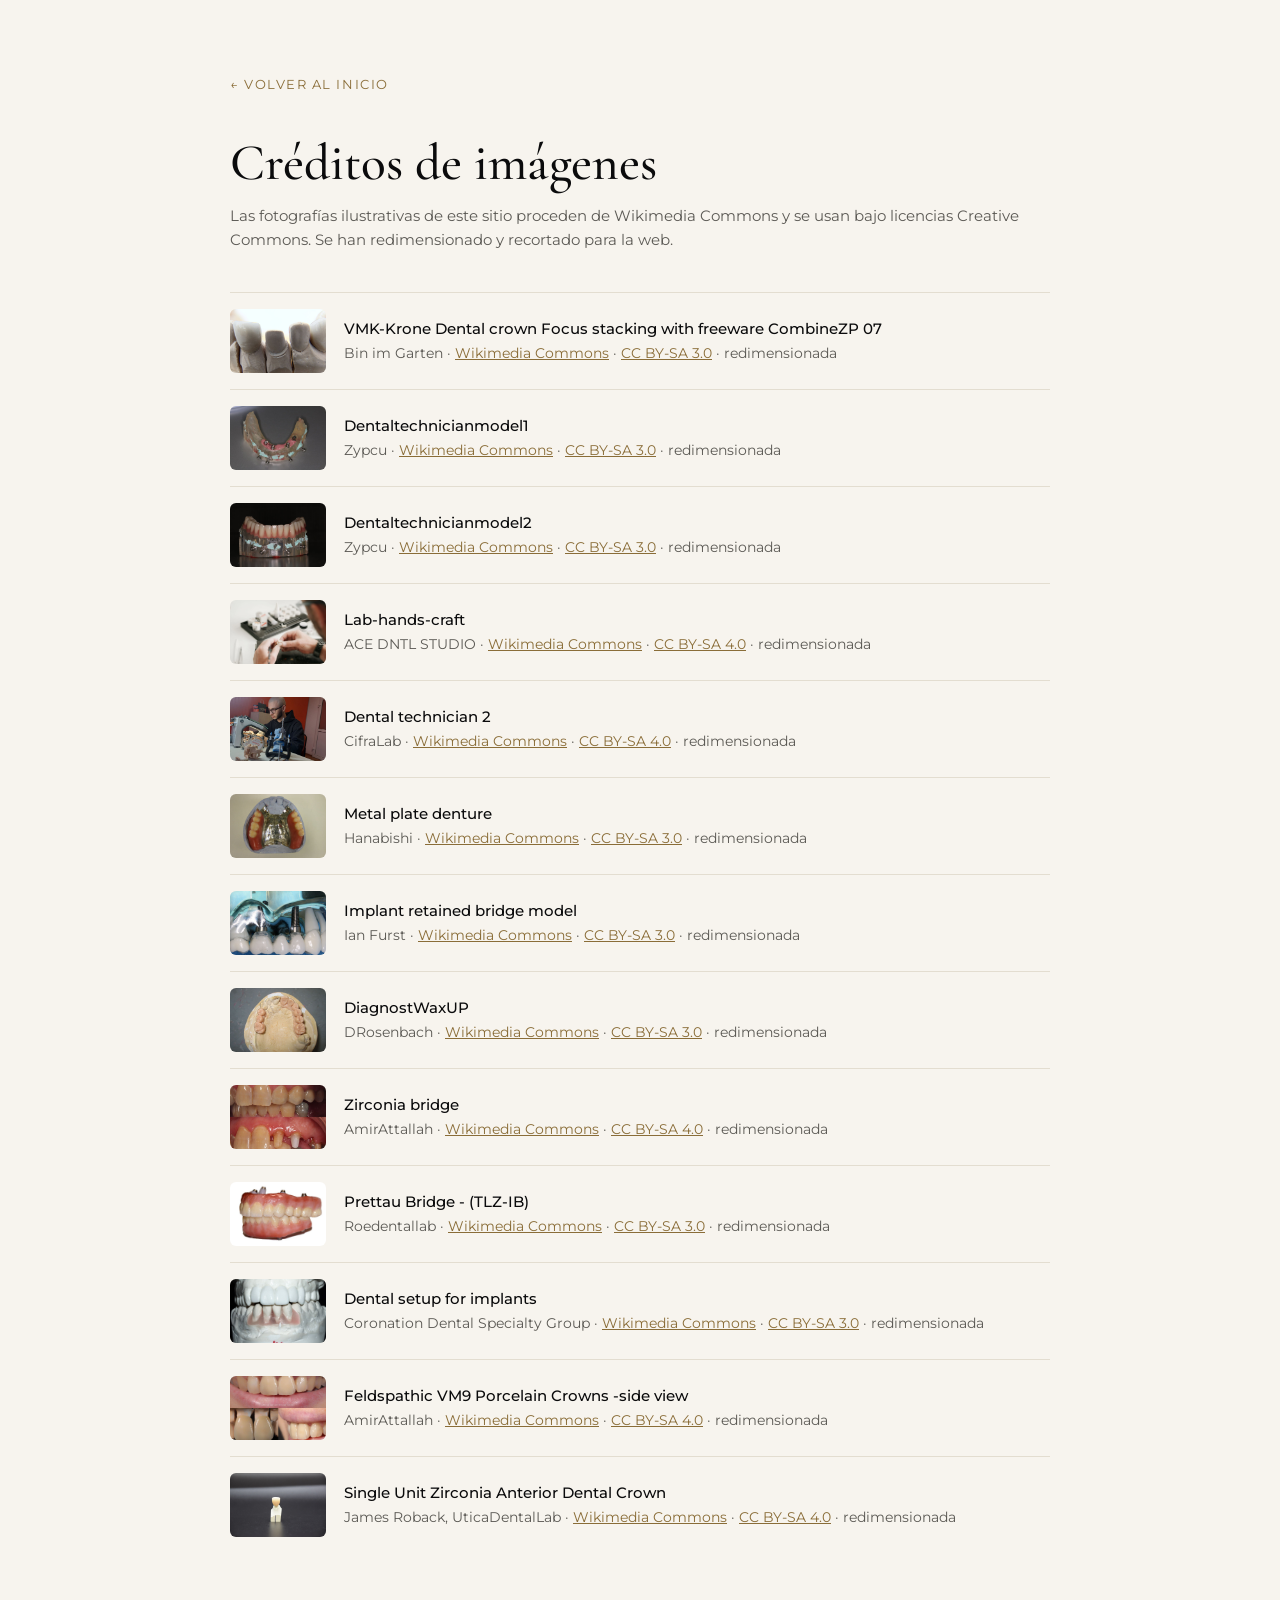
==== creditos.html @ f02f21ea "Fotos en galería, pilares y sección Nosotros; página de créditos Co-Authored-By: Claude Opus 5 <nore" ====
<!DOCTYPE html>
<html lang="es">
<head>
  <meta charset="UTF-8">
  <meta name="viewport" content="width=device-width, initial-scale=1.0">
  <title>Créditos de imágenes | Cóndor Dental Lab</title>
  <meta name="robots" content="noindex, follow">
  <link rel="icon" href="assets/logo.svg" type="image/svg+xml">
  <link rel="preconnect" href="https://fonts.googleapis.com">
  <link rel="preconnect" href="https://fonts.gstatic.com" crossorigin>
  <link href="https://fonts.googleapis.com/css2?family=Cormorant+Garamond:ital,wght@0,500;1,500&family=Montserrat:wght@400;500&display=swap" rel="stylesheet">
  <style>
    body { margin: 0; background: #F7F4EE; color: #0B0B0C; font: 400 15px/1.6 Montserrat, system-ui, sans-serif; }
    main { max-width: 820px; margin: 0 auto; padding: 72px 16px; }
    h1 { font: 500 clamp(2.2rem, 6vw, 3.2rem)/1.1 "Cormorant Garamond", serif; margin: 0 0 12px; }
    p { color: #5c5a55; margin: 0 0 40px; }
    a { color: #8A6D38; }
    ul { list-style: none; margin: 0; padding: 0; }
    li { display: flex; gap: 18px; align-items: center; padding: 16px 0; border-top: 1px solid #e3ddd0; }
    li img { width: 96px; height: 64px; object-fit: cover; border-radius: 6px; flex: none; }
    li strong { display: block; font-weight: 500; }
    li span { font-size: .85rem; color: #5c5a55; }
    .back { display: inline-block; margin-bottom: 40px; font-size: .8rem; letter-spacing: .12em; text-transform: uppercase; text-decoration: none; }
  </style>
</head>
<body>
  <main>
    <a class="back" href="/">← Volver al inicio</a>
    <h1>Créditos de imágenes</h1>
    <p>Las fotografías ilustrativas de este sitio proceden de Wikimedia Commons y se usan bajo licencias Creative Commons. Se han redimensionado y recortado para la web.</p>
    <ul>
      <li><img src="assets/img/diseno-cad.jpg" alt="" width="120" height="80" loading="lazy"><div><strong>VMK-Krone Dental crown Focus stacking with freeware CombineZP 07</strong><span>Bin im Garten · <a href="https://commons.wikimedia.org/wiki/File:VMK-Krone_Dental_crown_Focus_stacking_with_freeware_CombineZP_07.jpg" rel="noopener" target="_blank">Wikimedia Commons</a> · <a href="https://creativecommons.org/licenses/by-sa/3.0/deed.es" rel="noopener license" target="_blank">CC BY-SA 3.0</a> · redimensionada</span></div></li>
      <li><img src="assets/img/impresion-3d.jpg" alt="" width="120" height="80" loading="lazy"><div><strong>Dentaltechnicianmodel1</strong><span>Zypcu · <a href="https://commons.wikimedia.org/wiki/File:Dentaltechnicianmodel1.JPG" rel="noopener" target="_blank">Wikimedia Commons</a> · <a href="https://creativecommons.org/licenses/by-sa/3.0/deed.es" rel="noopener license" target="_blank">CC BY-SA 3.0</a> · redimensionada</span></div></li>
      <li><img src="assets/img/protesis-acrilica.jpg" alt="" width="120" height="80" loading="lazy"><div><strong>Dentaltechnicianmodel2</strong><span>Zypcu · <a href="https://commons.wikimedia.org/wiki/File:Dentaltechnicianmodel2.JPG" rel="noopener" target="_blank">Wikimedia Commons</a> · <a href="https://creativecommons.org/licenses/by-sa/3.0/deed.es" rel="noopener license" target="_blank">CC BY-SA 3.0</a> · redimensionada</span></div></li>
      <li><img src="assets/img/ceramica.jpg" alt="" width="120" height="80" loading="lazy"><div><strong>Lab-hands-craft</strong><span>ACE DNTL STUDIO · <a href="https://commons.wikimedia.org/wiki/File:Lab-hands-craft.webp" rel="noopener" target="_blank">Wikimedia Commons</a> · <a href="https://creativecommons.org/licenses/by-sa/4.0/deed.es" rel="noopener license" target="_blank">CC BY-SA 4.0</a> · redimensionada</span></div></li>
      <li><img src="assets/img/articulador.jpg" alt="" width="120" height="80" loading="lazy"><div><strong>Dental technician 2</strong><span>CifraLab · <a href="https://commons.wikimedia.org/wiki/File:Dental_technician_2.jpg" rel="noopener" target="_blank">Wikimedia Commons</a> · <a href="https://creativecommons.org/licenses/by-sa/4.0/deed.es" rel="noopener license" target="_blank">CC BY-SA 4.0</a> · redimensionada</span></div></li>
      <li><img src="assets/img/colado.jpg" alt="" width="120" height="80" loading="lazy"><div><strong>Metal plate denture</strong><span>Hanabishi · <a href="https://commons.wikimedia.org/wiki/File:Metal_plate_denture.JPG" rel="noopener" target="_blank">Wikimedia Commons</a> · <a href="https://creativecommons.org/licenses/by-sa/3.0/deed.es" rel="noopener license" target="_blank">CC BY-SA 3.0</a> · redimensionada</span></div></li>
      <li><img src="assets/img/fresado.jpg" alt="" width="120" height="80" loading="lazy"><div><strong>Implant retained bridge model</strong><span>Ian Furst · <a href="https://commons.wikimedia.org/wiki/File:Implant_retained_bridge_model.jpg" rel="noopener" target="_blank">Wikimedia Commons</a> · <a href="https://creativecommons.org/licenses/by-sa/3.0/deed.es" rel="noopener license" target="_blank">CC BY-SA 3.0</a> · redimensionada</span></div></li>
      <li><img src="assets/img/encerado.jpg" alt="" width="120" height="80" loading="lazy"><div><strong>DiagnostWaxUP</strong><span>DRosenbach · <a href="https://commons.wikimedia.org/wiki/File:DiagnostWaxUP.jpg" rel="noopener" target="_blank">Wikimedia Commons</a> · <a href="https://creativecommons.org/licenses/by-sa/3.0/deed.es" rel="noopener license" target="_blank">CC BY-SA 3.0</a> · redimensionada</span></div></li>
      <li><img src="assets/img/antes-despues.jpg" alt="" width="120" height="80" loading="lazy"><div><strong>Zirconia bridge</strong><span>AmirAttallah · <a href="https://commons.wikimedia.org/wiki/File:Zirconia_bridge.jpg" rel="noopener" target="_blank">Wikimedia Commons</a> · <a href="https://creativecommons.org/licenses/by-sa/4.0/deed.es" rel="noopener license" target="_blank">CC BY-SA 4.0</a> · redimensionada</span></div></li>
      <li><img src="assets/img/pilar-digital.jpg" alt="" width="120" height="80" loading="lazy"><div><strong>Prettau Bridge - (TLZ-IB)</strong><span>Roedentallab · <a href="https://commons.wikimedia.org/wiki/File:Prettau_Bridge_-_(TLZ-IB).jpg" rel="noopener" target="_blank">Wikimedia Commons</a> · <a href="https://creativecommons.org/licenses/by-sa/3.0/deed.es" rel="noopener license" target="_blank">CC BY-SA 3.0</a> · redimensionada</span></div></li>
      <li><img src="assets/img/pilar-analogico.jpg" alt="" width="120" height="80" loading="lazy"><div><strong>Dental setup for implants</strong><span>Coronation Dental Specialty Group · <a href="https://commons.wikimedia.org/wiki/File:Dental_setup_for_implants.jpg" rel="noopener" target="_blank">Wikimedia Commons</a> · <a href="https://creativecommons.org/licenses/by-sa/3.0/deed.es" rel="noopener license" target="_blank">CC BY-SA 3.0</a> · redimensionada</span></div></li>
      <li><img src="assets/img/pilar-artistico.jpg" alt="" width="120" height="80" loading="lazy"><div><strong>Feldspathic VM9 Porcelain Crowns -side view</strong><span>AmirAttallah · <a href="https://commons.wikimedia.org/wiki/File:Feldspathic_VM9_Porcelain_Crowns_-side_view.jpg" rel="noopener" target="_blank">Wikimedia Commons</a> · <a href="https://creativecommons.org/licenses/by-sa/4.0/deed.es" rel="noopener license" target="_blank">CC BY-SA 4.0</a> · redimensionada</span></div></li>
      <li><img src="assets/img/nosotros.jpg" alt="" width="120" height="80" loading="lazy"><div><strong>Single Unit Zirconia Anterior Dental Crown</strong><span>James Roback, UticaDentalLab · <a href="https://commons.wikimedia.org/wiki/File:Single_Unit_Zirconia_Anterior_Dental_Crown.jpg" rel="noopener" target="_blank">Wikimedia Commons</a> · <a href="https://creativecommons.org/licenses/by-sa/4.0/deed.es" rel="noopener license" target="_blank">CC BY-SA 4.0</a> · redimensionada</span></div></li>
    </ul>
  </main>
</body>
</html>
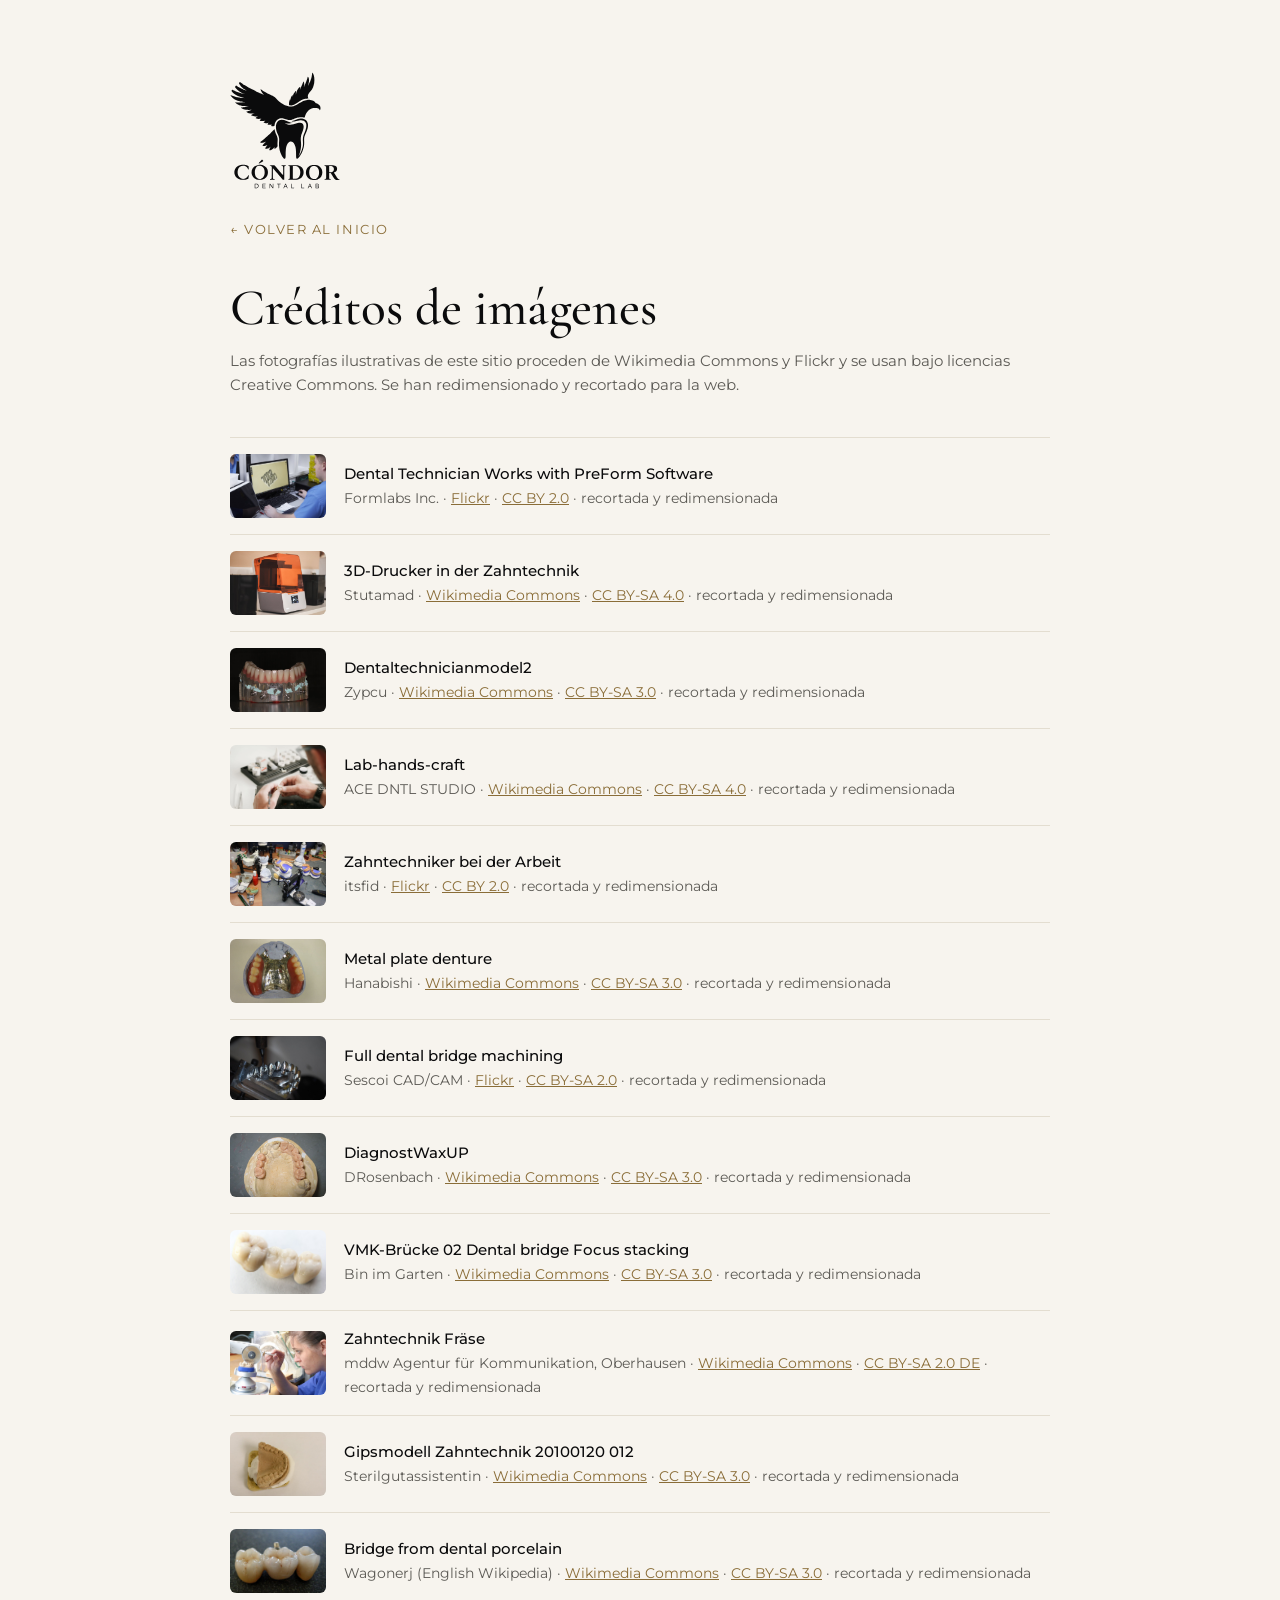
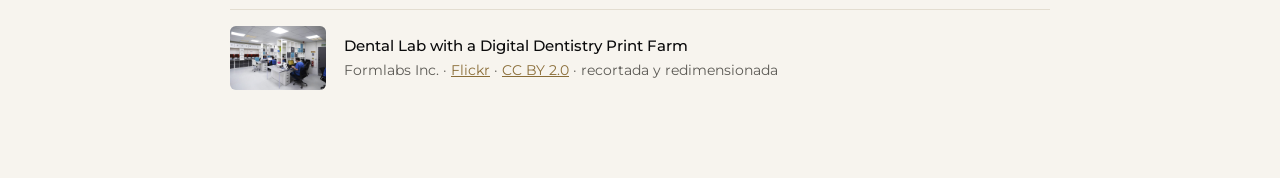
==== commit 3bbe14d2: "Logo oficial, galería con imágenes reales y fotos nuevas - Logo vectorizado (símbolo y completo) en " ====
--- a/creditos.html
+++ b/creditos.html
@@ -5,7 +5,7 @@
   <meta name="viewport" content="width=device-width, initial-scale=1.0">
   <title>Créditos de imágenes | Cóndor Dental Lab</title>
   <meta name="robots" content="noindex, follow">
-  <link rel="icon" href="assets/logo.svg" type="image/svg+xml">
+  <link rel="icon" href="assets/brand/condor-simbolo.svg" type="image/svg+xml">
   <link rel="preconnect" href="https://fonts.googleapis.com">
   <link rel="preconnect" href="https://fonts.gstatic.com" crossorigin>
   <link href="https://fonts.googleapis.com/css2?family=Cormorant+Garamond:ital,wght@0,500;1,500&family=Montserrat:wght@400;500&display=swap" rel="stylesheet">
@@ -25,23 +25,24 @@
 </head>
 <body>
   <main>
+    <a href="/" aria-label="Cóndor Dental Lab — inicio"><img src="assets/brand/condor-logo.svg" alt="Cóndor Dental Lab" width="110" height="117" style="display:block;margin-bottom:28px"></a>
     <a class="back" href="/">← Volver al inicio</a>
     <h1>Créditos de imágenes</h1>
-    <p>Las fotografías ilustrativas de este sitio proceden de Wikimedia Commons y se usan bajo licencias Creative Commons. Se han redimensionado y recortado para la web.</p>
+    <p>Las fotografías ilustrativas de este sitio proceden de Wikimedia Commons y Flickr y se usan bajo licencias Creative Commons. Se han redimensionado y recortado para la web.</p>
     <ul>
-      <li><img src="assets/img/diseno-cad.jpg" alt="" width="120" height="80" loading="lazy"><div><strong>VMK-Krone Dental crown Focus stacking with freeware CombineZP 07</strong><span>Bin im Garten · <a href="https://commons.wikimedia.org/wiki/File:VMK-Krone_Dental_crown_Focus_stacking_with_freeware_CombineZP_07.jpg" rel="noopener" target="_blank">Wikimedia Commons</a> · <a href="https://creativecommons.org/licenses/by-sa/3.0/deed.es" rel="noopener license" target="_blank">CC BY-SA 3.0</a> · redimensionada</span></div></li>
-      <li><img src="assets/img/impresion-3d.jpg" alt="" width="120" height="80" loading="lazy"><div><strong>Dentaltechnicianmodel1</strong><span>Zypcu · <a href="https://commons.wikimedia.org/wiki/File:Dentaltechnicianmodel1.JPG" rel="noopener" target="_blank">Wikimedia Commons</a> · <a href="https://creativecommons.org/licenses/by-sa/3.0/deed.es" rel="noopener license" target="_blank">CC BY-SA 3.0</a> · redimensionada</span></div></li>
-      <li><img src="assets/img/protesis-acrilica.jpg" alt="" width="120" height="80" loading="lazy"><div><strong>Dentaltechnicianmodel2</strong><span>Zypcu · <a href="https://commons.wikimedia.org/wiki/File:Dentaltechnicianmodel2.JPG" rel="noopener" target="_blank">Wikimedia Commons</a> · <a href="https://creativecommons.org/licenses/by-sa/3.0/deed.es" rel="noopener license" target="_blank">CC BY-SA 3.0</a> · redimensionada</span></div></li>
-      <li><img src="assets/img/ceramica.jpg" alt="" width="120" height="80" loading="lazy"><div><strong>Lab-hands-craft</strong><span>ACE DNTL STUDIO · <a href="https://commons.wikimedia.org/wiki/File:Lab-hands-craft.webp" rel="noopener" target="_blank">Wikimedia Commons</a> · <a href="https://creativecommons.org/licenses/by-sa/4.0/deed.es" rel="noopener license" target="_blank">CC BY-SA 4.0</a> · redimensionada</span></div></li>
-      <li><img src="assets/img/articulador.jpg" alt="" width="120" height="80" loading="lazy"><div><strong>Dental technician 2</strong><span>CifraLab · <a href="https://commons.wikimedia.org/wiki/File:Dental_technician_2.jpg" rel="noopener" target="_blank">Wikimedia Commons</a> · <a href="https://creativecommons.org/licenses/by-sa/4.0/deed.es" rel="noopener license" target="_blank">CC BY-SA 4.0</a> · redimensionada</span></div></li>
-      <li><img src="assets/img/colado.jpg" alt="" width="120" height="80" loading="lazy"><div><strong>Metal plate denture</strong><span>Hanabishi · <a href="https://commons.wikimedia.org/wiki/File:Metal_plate_denture.JPG" rel="noopener" target="_blank">Wikimedia Commons</a> · <a href="https://creativecommons.org/licenses/by-sa/3.0/deed.es" rel="noopener license" target="_blank">CC BY-SA 3.0</a> · redimensionada</span></div></li>
-      <li><img src="assets/img/fresado.jpg" alt="" width="120" height="80" loading="lazy"><div><strong>Implant retained bridge model</strong><span>Ian Furst · <a href="https://commons.wikimedia.org/wiki/File:Implant_retained_bridge_model.jpg" rel="noopener" target="_blank">Wikimedia Commons</a> · <a href="https://creativecommons.org/licenses/by-sa/3.0/deed.es" rel="noopener license" target="_blank">CC BY-SA 3.0</a> · redimensionada</span></div></li>
-      <li><img src="assets/img/encerado.jpg" alt="" width="120" height="80" loading="lazy"><div><strong>DiagnostWaxUP</strong><span>DRosenbach · <a href="https://commons.wikimedia.org/wiki/File:DiagnostWaxUP.jpg" rel="noopener" target="_blank">Wikimedia Commons</a> · <a href="https://creativecommons.org/licenses/by-sa/3.0/deed.es" rel="noopener license" target="_blank">CC BY-SA 3.0</a> · redimensionada</span></div></li>
-      <li><img src="assets/img/antes-despues.jpg" alt="" width="120" height="80" loading="lazy"><div><strong>Zirconia bridge</strong><span>AmirAttallah · <a href="https://commons.wikimedia.org/wiki/File:Zirconia_bridge.jpg" rel="noopener" target="_blank">Wikimedia Commons</a> · <a href="https://creativecommons.org/licenses/by-sa/4.0/deed.es" rel="noopener license" target="_blank">CC BY-SA 4.0</a> · redimensionada</span></div></li>
-      <li><img src="assets/img/pilar-digital.jpg" alt="" width="120" height="80" loading="lazy"><div><strong>Prettau Bridge - (TLZ-IB)</strong><span>Roedentallab · <a href="https://commons.wikimedia.org/wiki/File:Prettau_Bridge_-_(TLZ-IB).jpg" rel="noopener" target="_blank">Wikimedia Commons</a> · <a href="https://creativecommons.org/licenses/by-sa/3.0/deed.es" rel="noopener license" target="_blank">CC BY-SA 3.0</a> · redimensionada</span></div></li>
-      <li><img src="assets/img/pilar-analogico.jpg" alt="" width="120" height="80" loading="lazy"><div><strong>Dental setup for implants</strong><span>Coronation Dental Specialty Group · <a href="https://commons.wikimedia.org/wiki/File:Dental_setup_for_implants.jpg" rel="noopener" target="_blank">Wikimedia Commons</a> · <a href="https://creativecommons.org/licenses/by-sa/3.0/deed.es" rel="noopener license" target="_blank">CC BY-SA 3.0</a> · redimensionada</span></div></li>
-      <li><img src="assets/img/pilar-artistico.jpg" alt="" width="120" height="80" loading="lazy"><div><strong>Feldspathic VM9 Porcelain Crowns -side view</strong><span>AmirAttallah · <a href="https://commons.wikimedia.org/wiki/File:Feldspathic_VM9_Porcelain_Crowns_-side_view.jpg" rel="noopener" target="_blank">Wikimedia Commons</a> · <a href="https://creativecommons.org/licenses/by-sa/4.0/deed.es" rel="noopener license" target="_blank">CC BY-SA 4.0</a> · redimensionada</span></div></li>
-      <li><img src="assets/img/nosotros.jpg" alt="" width="120" height="80" loading="lazy"><div><strong>Single Unit Zirconia Anterior Dental Crown</strong><span>James Roback, UticaDentalLab · <a href="https://commons.wikimedia.org/wiki/File:Single_Unit_Zirconia_Anterior_Dental_Crown.jpg" rel="noopener" target="_blank">Wikimedia Commons</a> · <a href="https://creativecommons.org/licenses/by-sa/4.0/deed.es" rel="noopener license" target="_blank">CC BY-SA 4.0</a> · redimensionada</span></div></li>
+      <li><img src="assets/fotos/cad-software.jpg" alt="" width="120" height="80" loading="lazy"><div><strong>Dental Technician Works with PreForm Software</strong><span>Formlabs Inc. · <a href="https://www.flickr.com/photos/161389331@N04/45873578174" rel="noopener" target="_blank">Flickr</a> · <a href="https://creativecommons.org/licenses/by/2.0/deed.es" rel="noopener license" target="_blank">CC BY 2.0</a> · recortada y redimensionada</span></div></li>
+      <li><img src="assets/fotos/impresora-3d.jpg" alt="" width="120" height="80" loading="lazy"><div><strong>3D-Drucker in der Zahntechnik</strong><span>Stutamad · <a href="https://commons.wikimedia.org/wiki/File:3D-Drucker_in_der_Zahntechnik.jpg" rel="noopener" target="_blank">Wikimedia Commons</a> · <a href="https://creativecommons.org/licenses/by-sa/4.0/deed.es" rel="noopener license" target="_blank">CC BY-SA 4.0</a> · recortada y redimensionada</span></div></li>
+      <li><img src="assets/fotos/protesis-total.jpg" alt="" width="120" height="80" loading="lazy"><div><strong>Dentaltechnicianmodel2</strong><span>Zypcu · <a href="https://commons.wikimedia.org/wiki/File:Dentaltechnicianmodel2.JPG" rel="noopener" target="_blank">Wikimedia Commons</a> · <a href="https://creativecommons.org/licenses/by-sa/3.0/deed.es" rel="noopener license" target="_blank">CC BY-SA 3.0</a> · recortada y redimensionada</span></div></li>
+      <li><img src="assets/fotos/estratificacion.jpg" alt="" width="120" height="80" loading="lazy"><div><strong>Lab-hands-craft</strong><span>ACE DNTL STUDIO · <a href="https://commons.wikimedia.org/wiki/File:Lab-hands-craft.webp" rel="noopener" target="_blank">Wikimedia Commons</a> · <a href="https://creativecommons.org/licenses/by-sa/4.0/deed.es" rel="noopener license" target="_blank">CC BY-SA 4.0</a> · recortada y redimensionada</span></div></li>
+      <li><img src="assets/fotos/banco-articuladores.jpg" alt="" width="120" height="80" loading="lazy"><div><strong>Zahntechniker bei der Arbeit</strong><span>itsfid · <a href="https://www.flickr.com/photos/50863911@N08/4667710342" rel="noopener" target="_blank">Flickr</a> · <a href="https://creativecommons.org/licenses/by/2.0/deed.es" rel="noopener license" target="_blank">CC BY 2.0</a> · recortada y redimensionada</span></div></li>
+      <li><img src="assets/fotos/estructura-colada.jpg" alt="" width="120" height="80" loading="lazy"><div><strong>Metal plate denture</strong><span>Hanabishi · <a href="https://commons.wikimedia.org/wiki/File:Metal_plate_denture.JPG" rel="noopener" target="_blank">Wikimedia Commons</a> · <a href="https://creativecommons.org/licenses/by-sa/3.0/deed.es" rel="noopener license" target="_blank">CC BY-SA 3.0</a> · recortada y redimensionada</span></div></li>
+      <li><img src="assets/fotos/puente-fresado.jpg" alt="" width="120" height="80" loading="lazy"><div><strong>Full dental bridge machining</strong><span>Sescoi CAD/CAM · <a href="https://www.flickr.com/photos/50771984@N04/4679159224" rel="noopener" target="_blank">Flickr</a> · <a href="https://creativecommons.org/licenses/by-sa/2.0/deed.es" rel="noopener license" target="_blank">CC BY-SA 2.0</a> · recortada y redimensionada</span></div></li>
+      <li><img src="assets/fotos/encerado-diagnostico.jpg" alt="" width="120" height="80" loading="lazy"><div><strong>DiagnostWaxUP</strong><span>DRosenbach · <a href="https://commons.wikimedia.org/wiki/File:DiagnostWaxUP.jpg" rel="noopener" target="_blank">Wikimedia Commons</a> · <a href="https://creativecommons.org/licenses/by-sa/3.0/deed.es" rel="noopener license" target="_blank">CC BY-SA 3.0</a> · recortada y redimensionada</span></div></li>
+      <li><img src="assets/fotos/puente-ceramico.jpg" alt="" width="120" height="80" loading="lazy"><div><strong>VMK-Brücke 02 Dental bridge Focus stacking</strong><span>Bin im Garten · <a href="https://commons.wikimedia.org/wiki/File:VMK-Br%C3%BCcke_02_Dental_bridge_Focus_stacking_with_freeware_CombineZP.jpg" rel="noopener" target="_blank">Wikimedia Commons</a> · <a href="https://creativecommons.org/licenses/by-sa/3.0/deed.es" rel="noopener license" target="_blank">CC BY-SA 3.0</a> · recortada y redimensionada</span></div></li>
+      <li><img src="assets/fotos/pilar-digital.jpg" alt="" width="120" height="80" loading="lazy"><div><strong>Zahntechnik Fräse</strong><span>mddw Agentur für Kommunikation, Oberhausen · <a href="https://commons.wikimedia.org/wiki/File:Zahntechnik_Fr%C3%A4se.JPG" rel="noopener" target="_blank">Wikimedia Commons</a> · <a href="https://creativecommons.org/licenses/by-sa/2.0/de/deed.es" rel="noopener license" target="_blank">CC BY-SA 2.0 DE</a> · recortada y redimensionada</span></div></li>
+      <li><img src="assets/fotos/pilar-analogico.jpg" alt="" width="120" height="80" loading="lazy"><div><strong>Gipsmodell Zahntechnik 20100120 012</strong><span>Sterilgutassistentin · <a href="https://commons.wikimedia.org/wiki/File:Gipsmodell_Zahntechnik_20100120_012.JPG" rel="noopener" target="_blank">Wikimedia Commons</a> · <a href="https://creativecommons.org/licenses/by-sa/3.0/deed.es" rel="noopener license" target="_blank">CC BY-SA 3.0</a> · recortada y redimensionada</span></div></li>
+      <li><img src="assets/fotos/pilar-artistico.jpg" alt="" width="120" height="80" loading="lazy"><div><strong>Bridge from dental porcelain</strong><span>Wagonerj (English Wikipedia) · <a href="https://commons.wikimedia.org/wiki/File:Bridge_from_dental_porcelain.jpg" rel="noopener" target="_blank">Wikimedia Commons</a> · <a href="https://creativecommons.org/licenses/by-sa/3.0/deed.es" rel="noopener license" target="_blank">CC BY-SA 3.0</a> · recortada y redimensionada</span></div></li>
+      <li><img src="assets/fotos/laboratorio.jpg" alt="" width="120" height="80" loading="lazy"><div><strong>Dental Lab with a Digital Dentistry Print Farm</strong><span>Formlabs Inc. · <a href="https://www.flickr.com/photos/161389331@N04/46520575082" rel="noopener" target="_blank">Flickr</a> · <a href="https://creativecommons.org/licenses/by/2.0/deed.es" rel="noopener license" target="_blank">CC BY 2.0</a> · recortada y redimensionada</span></div></li>
     </ul>
   </main>
 </body>
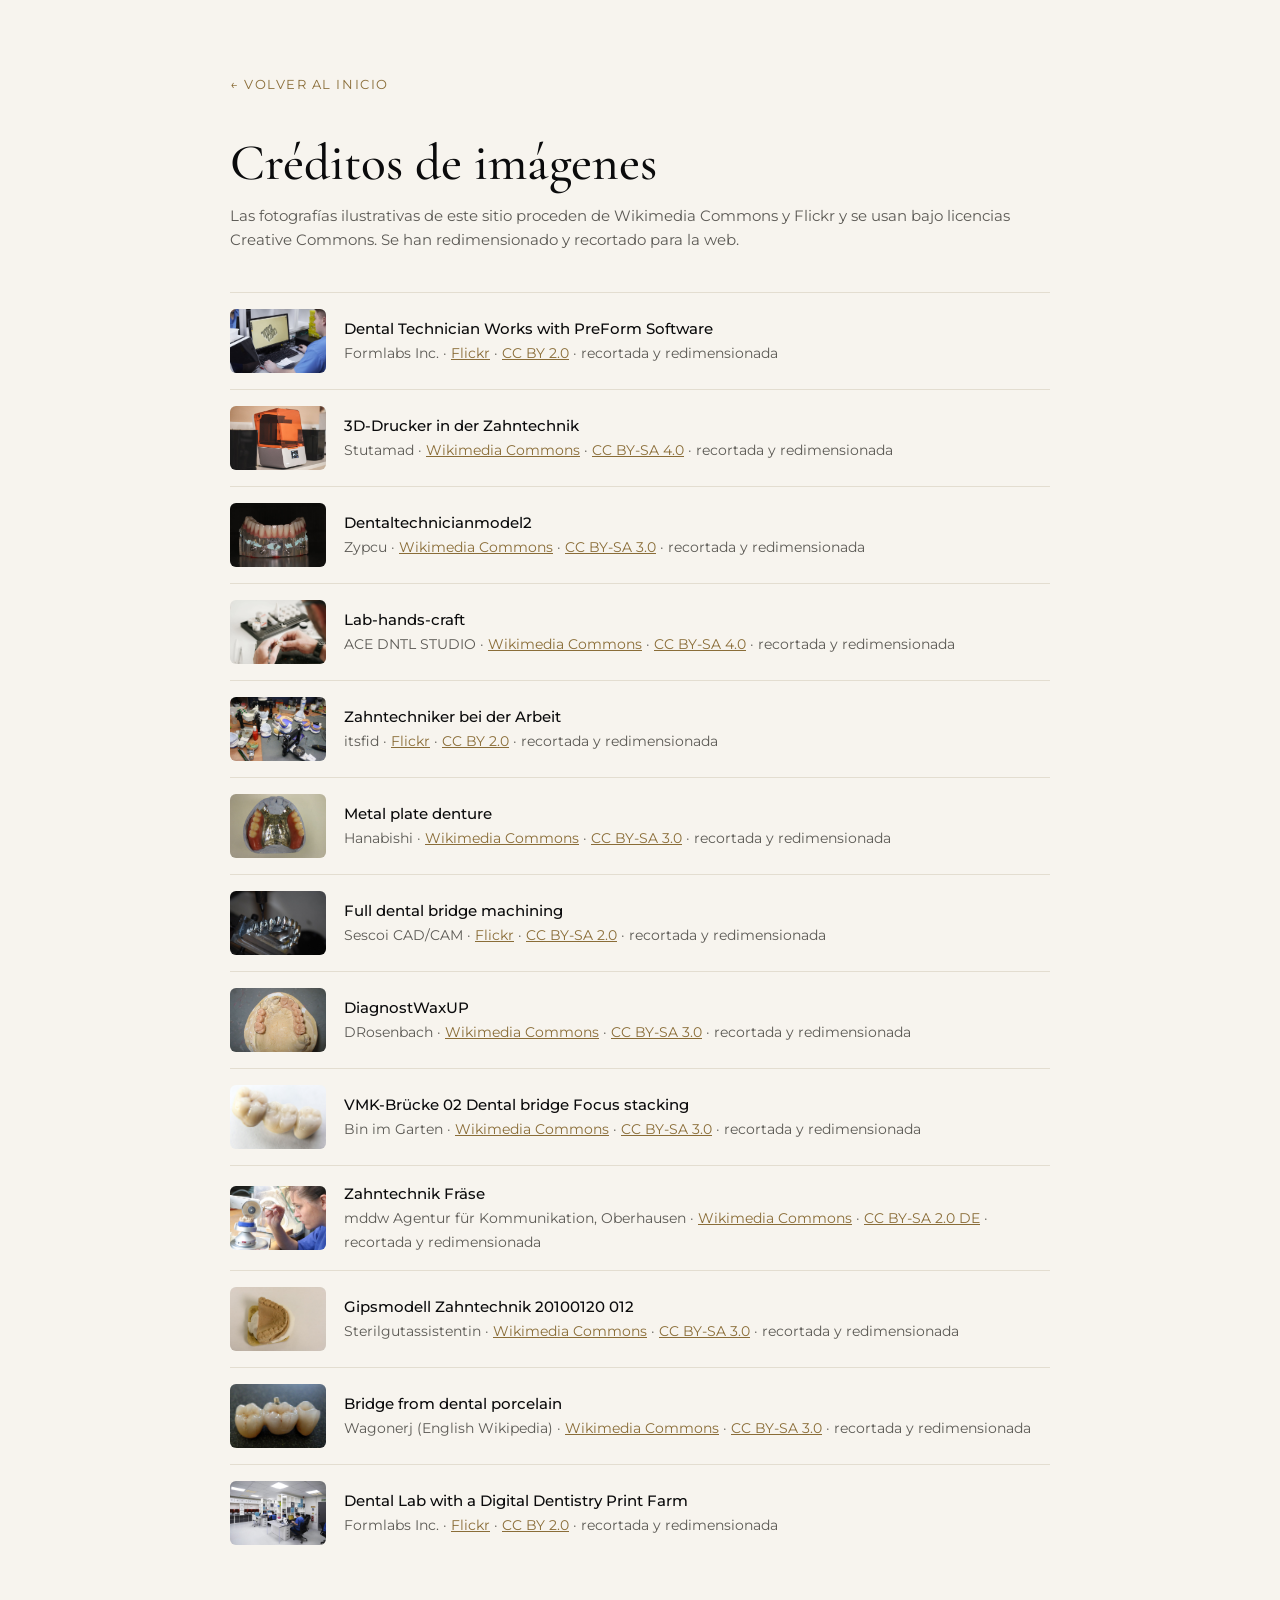
==== commit 251719f6: "Quitar logo grande del hero y marca de agua; logo solo en nav y footer Co-Authored-By: Claude Opus 5" ====
--- a/creditos.html
+++ b/creditos.html
@@ -25,7 +25,6 @@
 </head>
 <body>
   <main>
-    <a href="/" aria-label="Cóndor Dental Lab — inicio"><img src="assets/brand/condor-logo.svg" alt="Cóndor Dental Lab" width="110" height="117" style="display:block;margin-bottom:28px"></a>
     <a class="back" href="/">← Volver al inicio</a>
     <h1>Créditos de imágenes</h1>
     <p>Las fotografías ilustrativas de este sitio proceden de Wikimedia Commons y Flickr y se usan bajo licencias Creative Commons. Se han redimensionado y recortado para la web.</p>
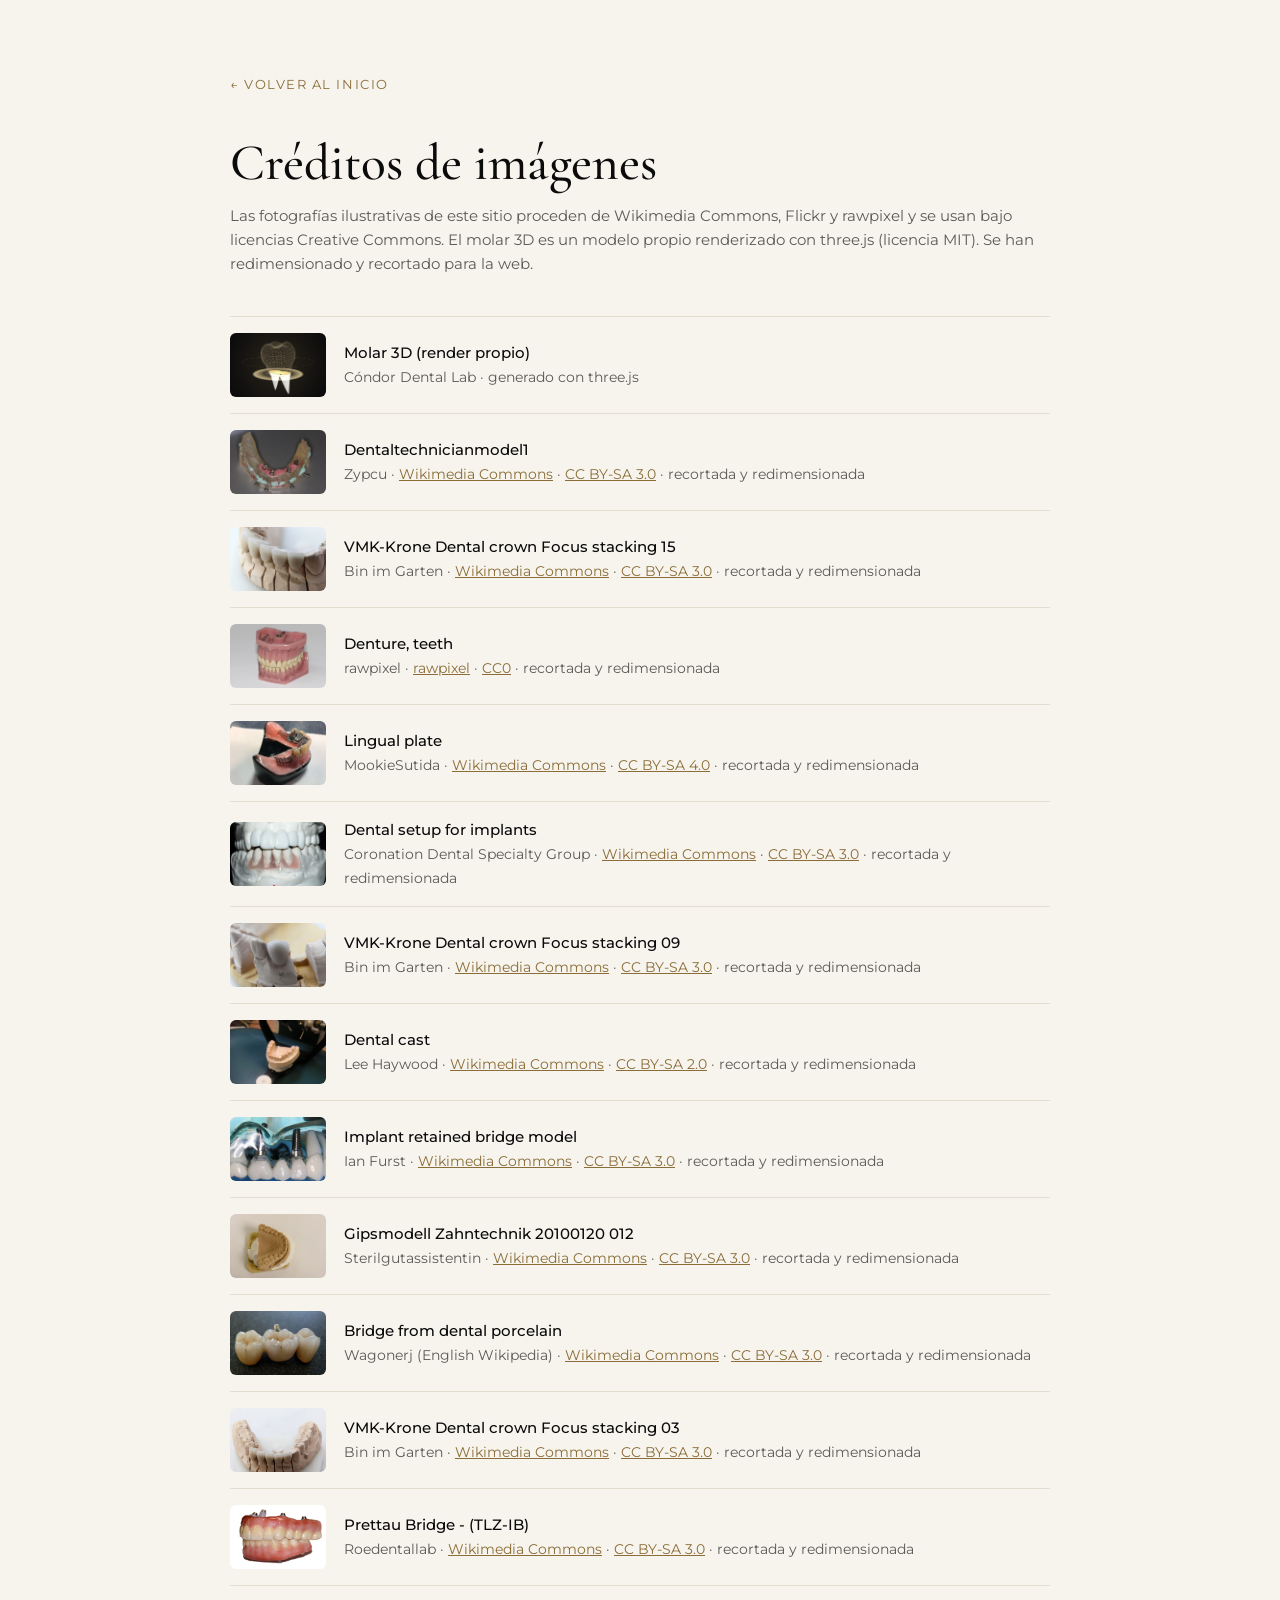
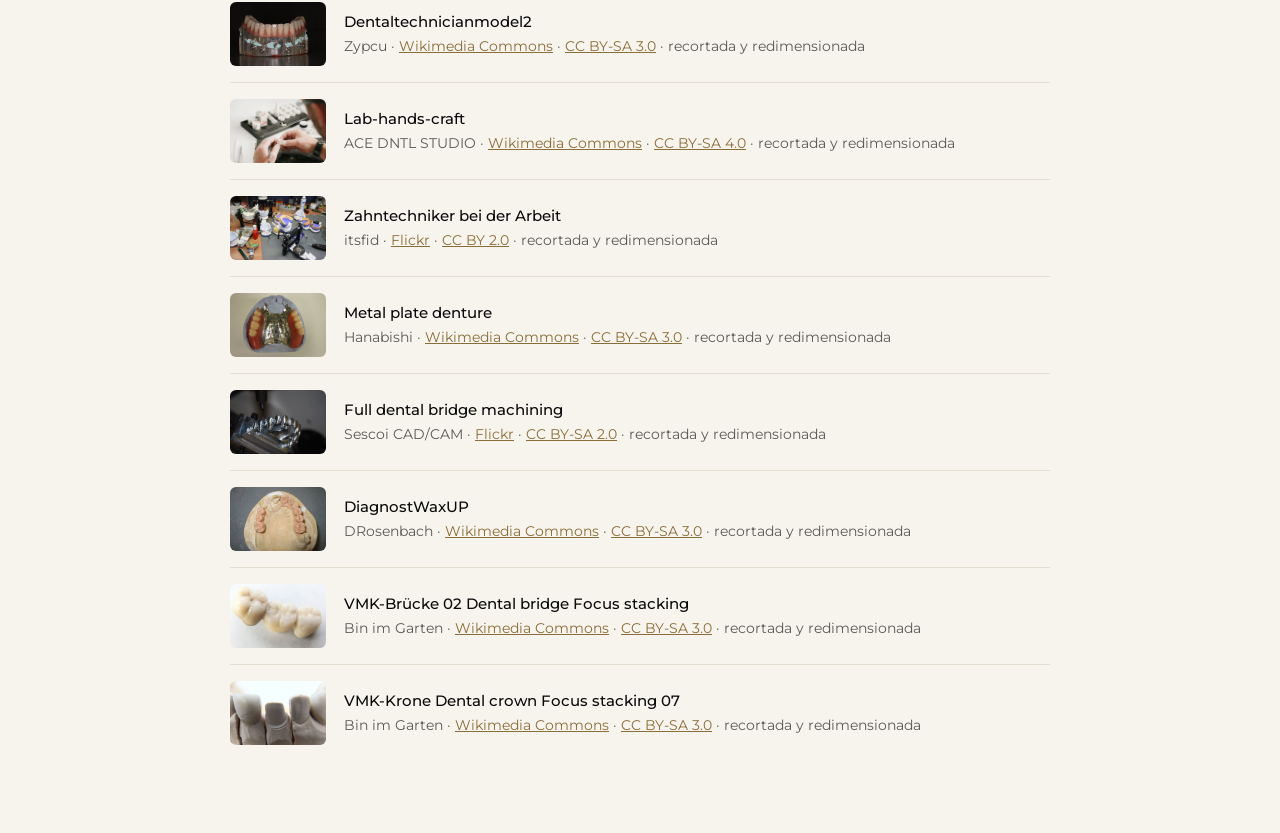
==== commit f13de577: "Hero oscuro con molar 3D y formulario; servicios con fotos de trabajos - Molar 3D (three.js) mitad c" ====
--- a/creditos.html
+++ b/creditos.html
@@ -27,10 +27,21 @@
   <main>
     <a class="back" href="/">← Volver al inicio</a>
     <h1>Créditos de imágenes</h1>
-    <p>Las fotografías ilustrativas de este sitio proceden de Wikimedia Commons y Flickr y se usan bajo licencias Creative Commons. Se han redimensionado y recortado para la web.</p>
+    <p>Las fotografías ilustrativas de este sitio proceden de Wikimedia Commons, Flickr y rawpixel y se usan bajo licencias Creative Commons. El molar 3D es un modelo propio renderizado con three.js (licencia MIT). Se han redimensionado y recortado para la web.</p>
     <ul>
-      <li><img src="assets/fotos/cad-software.jpg" alt="" width="120" height="80" loading="lazy"><div><strong>Dental Technician Works with PreForm Software</strong><span>Formlabs Inc. · <a href="https://www.flickr.com/photos/161389331@N04/45873578174" rel="noopener" target="_blank">Flickr</a> · <a href="https://creativecommons.org/licenses/by/2.0/deed.es" rel="noopener license" target="_blank">CC BY 2.0</a> · recortada y redimensionada</span></div></li>
-      <li><img src="assets/fotos/impresora-3d.jpg" alt="" width="120" height="80" loading="lazy"><div><strong>3D-Drucker in der Zahntechnik</strong><span>Stutamad · <a href="https://commons.wikimedia.org/wiki/File:3D-Drucker_in_der_Zahntechnik.jpg" rel="noopener" target="_blank">Wikimedia Commons</a> · <a href="https://creativecommons.org/licenses/by-sa/4.0/deed.es" rel="noopener license" target="_blank">CC BY-SA 4.0</a> · recortada y redimensionada</span></div></li>
+      <li><img src="assets/fotos/srv-cad.jpg" alt="" width="120" height="80" loading="lazy"><div><strong>Molar 3D (render propio)</strong><span>Cóndor Dental Lab · generado con three.js</span></div></li>
+      <li><img src="assets/fotos/srv-impresion-3d.jpg" alt="" width="120" height="80" loading="lazy"><div><strong>Dentaltechnicianmodel1</strong><span>Zypcu · <a href="https://commons.wikimedia.org/wiki/File:Dentaltechnicianmodel1.JPG" rel="noopener" target="_blank">Wikimedia Commons</a> · <a href="https://creativecommons.org/licenses/by-sa/3.0/deed.es" rel="noopener license" target="_blank">CC BY-SA 3.0</a> · recortada y redimensionada</span></div></li>
+      <li><img src="assets/fotos/srv-coronas.jpg" alt="" width="120" height="80" loading="lazy"><div><strong>VMK-Krone Dental crown Focus stacking 15</strong><span>Bin im Garten · <a href="https://commons.wikimedia.org/wiki/File:VMK-Krone_Dental_crown_Focus_stacking_with_freeware_CombineZP_15.jpg" rel="noopener" target="_blank">Wikimedia Commons</a> · <a href="https://creativecommons.org/licenses/by-sa/3.0/deed.es" rel="noopener license" target="_blank">CC BY-SA 3.0</a> · recortada y redimensionada</span></div></li>
+      <li><img src="assets/fotos/srv-protesis.jpg" alt="" width="120" height="80" loading="lazy"><div><strong>Denture, teeth</strong><span>rawpixel · <a href="https://www.rawpixel.com/image/6039083/denture-teeth-free-public-domain-cc0-image" rel="noopener" target="_blank">rawpixel</a> · <a href="https://creativecommons.org/publicdomain/zero/1.0/deed.es" rel="noopener license" target="_blank">CC0</a> · recortada y redimensionada</span></div></li>
+      <li><img src="assets/fotos/srv-metal.jpg" alt="" width="120" height="80" loading="lazy"><div><strong>Lingual plate</strong><span>MookieSutida · <a href="https://commons.wikimedia.org/wiki/File:Lingual_plate.jpg" rel="noopener" target="_blank">Wikimedia Commons</a> · <a href="https://creativecommons.org/licenses/by-sa/4.0/deed.es" rel="noopener license" target="_blank">CC BY-SA 4.0</a> · recortada y redimensionada</span></div></li>
+      <li><img src="assets/fotos/srv-encerado.jpg" alt="" width="120" height="80" loading="lazy"><div><strong>Dental setup for implants</strong><span>Coronation Dental Specialty Group · <a href="https://commons.wikimedia.org/wiki/File:Dental_setup_for_implants.jpg" rel="noopener" target="_blank">Wikimedia Commons</a> · <a href="https://creativecommons.org/licenses/by-sa/3.0/deed.es" rel="noopener license" target="_blank">CC BY-SA 3.0</a> · recortada y redimensionada</span></div></li>
+      <li><img src="assets/fotos/srv-ceramica.jpg" alt="" width="120" height="80" loading="lazy"><div><strong>VMK-Krone Dental crown Focus stacking 09</strong><span>Bin im Garten · <a href="https://commons.wikimedia.org/wiki/File:VMK-Krone_Dental_crown_Focus_stacking_with_freeware_CombineZP_09.jpg" rel="noopener" target="_blank">Wikimedia Commons</a> · <a href="https://creativecommons.org/licenses/by-sa/3.0/deed.es" rel="noopener license" target="_blank">CC BY-SA 3.0</a> · recortada y redimensionada</span></div></li>
+      <li><img src="assets/fotos/srv-articulador.jpg" alt="" width="120" height="80" loading="lazy"><div><strong>Dental cast</strong><span>Lee Haywood · <a href="https://commons.wikimedia.org/wiki/File:Dental_cast_(4203028721).jpg" rel="noopener" target="_blank">Wikimedia Commons</a> · <a href="https://creativecommons.org/licenses/by-sa/2.0/deed.es" rel="noopener license" target="_blank">CC BY-SA 2.0</a> · recortada y redimensionada</span></div></li>
+      <li><img src="assets/fotos/pilar-digital-puente.jpg" alt="" width="120" height="80" loading="lazy"><div><strong>Implant retained bridge model</strong><span>Ian Furst · <a href="https://commons.wikimedia.org/wiki/File:Implant_retained_bridge_model.jpg" rel="noopener" target="_blank">Wikimedia Commons</a> · <a href="https://creativecommons.org/licenses/by-sa/3.0/deed.es" rel="noopener license" target="_blank">CC BY-SA 3.0</a> · recortada y redimensionada</span></div></li>
+      <li><img src="assets/fotos/pilar-analogico.jpg" alt="" width="120" height="80" loading="lazy"><div><strong>Gipsmodell Zahntechnik 20100120 012</strong><span>Sterilgutassistentin · <a href="https://commons.wikimedia.org/wiki/File:Gipsmodell_Zahntechnik_20100120_012.JPG" rel="noopener" target="_blank">Wikimedia Commons</a> · <a href="https://creativecommons.org/licenses/by-sa/3.0/deed.es" rel="noopener license" target="_blank">CC BY-SA 3.0</a> · recortada y redimensionada</span></div></li>
+      <li><img src="assets/fotos/pilar-artistico.jpg" alt="" width="120" height="80" loading="lazy"><div><strong>Bridge from dental porcelain</strong><span>Wagonerj (English Wikipedia) · <a href="https://commons.wikimedia.org/wiki/File:Bridge_from_dental_porcelain.jpg" rel="noopener" target="_blank">Wikimedia Commons</a> · <a href="https://creativecommons.org/licenses/by-sa/3.0/deed.es" rel="noopener license" target="_blank">CC BY-SA 3.0</a> · recortada y redimensionada</span></div></li>
+      <li><img src="assets/fotos/rehabilitacion-anterior.jpg" alt="" width="120" height="80" loading="lazy"><div><strong>VMK-Krone Dental crown Focus stacking 03</strong><span>Bin im Garten · <a href="https://commons.wikimedia.org/wiki/File:VMK-Krone_Dental_crown_Focus_stacking_with_freeware_CombineZP_03.jpg" rel="noopener" target="_blank">Wikimedia Commons</a> · <a href="https://creativecommons.org/licenses/by-sa/3.0/deed.es" rel="noopener license" target="_blank">CC BY-SA 3.0</a> · recortada y redimensionada</span></div></li>
+      <li><img src="assets/fotos/puente-zirconio.jpg" alt="" width="120" height="80" loading="lazy"><div><strong>Prettau Bridge - (TLZ-IB)</strong><span>Roedentallab · <a href="https://commons.wikimedia.org/wiki/File:Prettau_Bridge_-_(TLZ-IB).jpg" rel="noopener" target="_blank">Wikimedia Commons</a> · <a href="https://creativecommons.org/licenses/by-sa/3.0/deed.es" rel="noopener license" target="_blank">CC BY-SA 3.0</a> · recortada y redimensionada</span></div></li>
       <li><img src="assets/fotos/protesis-total.jpg" alt="" width="120" height="80" loading="lazy"><div><strong>Dentaltechnicianmodel2</strong><span>Zypcu · <a href="https://commons.wikimedia.org/wiki/File:Dentaltechnicianmodel2.JPG" rel="noopener" target="_blank">Wikimedia Commons</a> · <a href="https://creativecommons.org/licenses/by-sa/3.0/deed.es" rel="noopener license" target="_blank">CC BY-SA 3.0</a> · recortada y redimensionada</span></div></li>
       <li><img src="assets/fotos/estratificacion.jpg" alt="" width="120" height="80" loading="lazy"><div><strong>Lab-hands-craft</strong><span>ACE DNTL STUDIO · <a href="https://commons.wikimedia.org/wiki/File:Lab-hands-craft.webp" rel="noopener" target="_blank">Wikimedia Commons</a> · <a href="https://creativecommons.org/licenses/by-sa/4.0/deed.es" rel="noopener license" target="_blank">CC BY-SA 4.0</a> · recortada y redimensionada</span></div></li>
       <li><img src="assets/fotos/banco-articuladores.jpg" alt="" width="120" height="80" loading="lazy"><div><strong>Zahntechniker bei der Arbeit</strong><span>itsfid · <a href="https://www.flickr.com/photos/50863911@N08/4667710342" rel="noopener" target="_blank">Flickr</a> · <a href="https://creativecommons.org/licenses/by/2.0/deed.es" rel="noopener license" target="_blank">CC BY 2.0</a> · recortada y redimensionada</span></div></li>
@@ -38,10 +49,7 @@
       <li><img src="assets/fotos/puente-fresado.jpg" alt="" width="120" height="80" loading="lazy"><div><strong>Full dental bridge machining</strong><span>Sescoi CAD/CAM · <a href="https://www.flickr.com/photos/50771984@N04/4679159224" rel="noopener" target="_blank">Flickr</a> · <a href="https://creativecommons.org/licenses/by-sa/2.0/deed.es" rel="noopener license" target="_blank">CC BY-SA 2.0</a> · recortada y redimensionada</span></div></li>
       <li><img src="assets/fotos/encerado-diagnostico.jpg" alt="" width="120" height="80" loading="lazy"><div><strong>DiagnostWaxUP</strong><span>DRosenbach · <a href="https://commons.wikimedia.org/wiki/File:DiagnostWaxUP.jpg" rel="noopener" target="_blank">Wikimedia Commons</a> · <a href="https://creativecommons.org/licenses/by-sa/3.0/deed.es" rel="noopener license" target="_blank">CC BY-SA 3.0</a> · recortada y redimensionada</span></div></li>
       <li><img src="assets/fotos/puente-ceramico.jpg" alt="" width="120" height="80" loading="lazy"><div><strong>VMK-Brücke 02 Dental bridge Focus stacking</strong><span>Bin im Garten · <a href="https://commons.wikimedia.org/wiki/File:VMK-Br%C3%BCcke_02_Dental_bridge_Focus_stacking_with_freeware_CombineZP.jpg" rel="noopener" target="_blank">Wikimedia Commons</a> · <a href="https://creativecommons.org/licenses/by-sa/3.0/deed.es" rel="noopener license" target="_blank">CC BY-SA 3.0</a> · recortada y redimensionada</span></div></li>
-      <li><img src="assets/fotos/pilar-digital.jpg" alt="" width="120" height="80" loading="lazy"><div><strong>Zahntechnik Fräse</strong><span>mddw Agentur für Kommunikation, Oberhausen · <a href="https://commons.wikimedia.org/wiki/File:Zahntechnik_Fr%C3%A4se.JPG" rel="noopener" target="_blank">Wikimedia Commons</a> · <a href="https://creativecommons.org/licenses/by-sa/2.0/de/deed.es" rel="noopener license" target="_blank">CC BY-SA 2.0 DE</a> · recortada y redimensionada</span></div></li>
-      <li><img src="assets/fotos/pilar-analogico.jpg" alt="" width="120" height="80" loading="lazy"><div><strong>Gipsmodell Zahntechnik 20100120 012</strong><span>Sterilgutassistentin · <a href="https://commons.wikimedia.org/wiki/File:Gipsmodell_Zahntechnik_20100120_012.JPG" rel="noopener" target="_blank">Wikimedia Commons</a> · <a href="https://creativecommons.org/licenses/by-sa/3.0/deed.es" rel="noopener license" target="_blank">CC BY-SA 3.0</a> · recortada y redimensionada</span></div></li>
-      <li><img src="assets/fotos/pilar-artistico.jpg" alt="" width="120" height="80" loading="lazy"><div><strong>Bridge from dental porcelain</strong><span>Wagonerj (English Wikipedia) · <a href="https://commons.wikimedia.org/wiki/File:Bridge_from_dental_porcelain.jpg" rel="noopener" target="_blank">Wikimedia Commons</a> · <a href="https://creativecommons.org/licenses/by-sa/3.0/deed.es" rel="noopener license" target="_blank">CC BY-SA 3.0</a> · recortada y redimensionada</span></div></li>
-      <li><img src="assets/fotos/laboratorio.jpg" alt="" width="120" height="80" loading="lazy"><div><strong>Dental Lab with a Digital Dentistry Print Farm</strong><span>Formlabs Inc. · <a href="https://www.flickr.com/photos/161389331@N04/46520575082" rel="noopener" target="_blank">Flickr</a> · <a href="https://creativecommons.org/licenses/by/2.0/deed.es" rel="noopener license" target="_blank">CC BY 2.0</a> · recortada y redimensionada</span></div></li>
+      <li><img src="assets/fotos/detalle-coronas.jpg" alt="" width="120" height="80" loading="lazy"><div><strong>VMK-Krone Dental crown Focus stacking 07</strong><span>Bin im Garten · <a href="https://commons.wikimedia.org/wiki/File:VMK-Krone_Dental_crown_Focus_stacking_with_freeware_CombineZP_07.jpg" rel="noopener" target="_blank">Wikimedia Commons</a> · <a href="https://creativecommons.org/licenses/by-sa/3.0/deed.es" rel="noopener license" target="_blank">CC BY-SA 3.0</a> · recortada y redimensionada</span></div></li>
     </ul>
   </main>
 </body>
